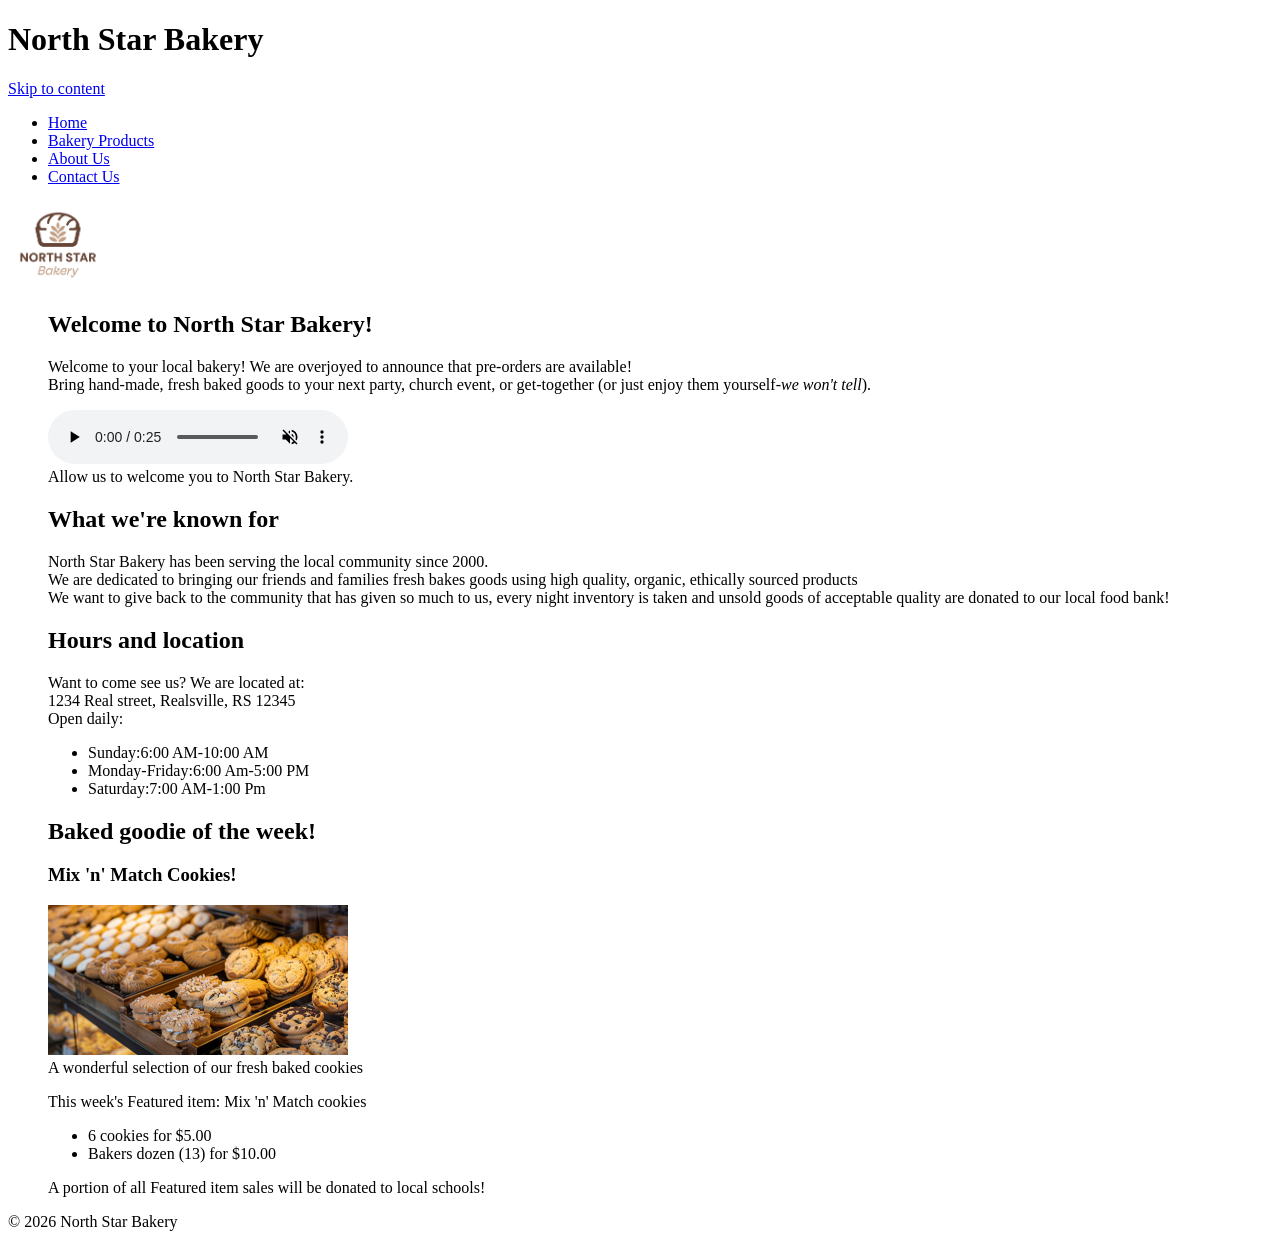
==== index.html @ c35b5615 "completed contact.html, test links" ====
<!DOCTYPE html>
<html lang="eng">
    <head>
        <meta charset="UTF-8">
        <meta name="viewport" content="width-device-width" initial-scale="1.0">
        <title>North Star Bakery</title>
    </head>
    <body>
        <header>
            <h1>North Star Bakery</h1>
            <a href="#main-content">Skip to content</a>
            <nav aria-label="primary">
                <ul>
                    <li><a href="index.html" aria-current="page">Home</a></li>
                    <li><a href="products.html">Bakery Products</a></li>
                    <li><a href="about.html">About Us</a></li>
                    <li><a href="contact.html">Contact Us</a></li>
                </ul>
            </nav>
        </header>
        <main id="main-content">
            <img src="images/bakery-logo_c.png" width="100" height="auto">
            <!--logo-->
            <figure>
                <h2>Welcome to North Star Bakery!</h2>
                <!--welcome message-->
                    <p> Welcome to your local bakery! We are overjoyed to announce that pre-orders are available!<br>
                        Bring hand-made, fresh baked goods to your next party, church event, or get-together (or just enjoy them yourself-<em>we won't tell</em>).</p>
                    <audio src="media/bakery-welcome_c.mp3" controls muted>
                        Your browser can not play this audio
                        <!--audio welcome message and fallback text-->
                    </audio>
                    <figcaption>Allow us to welcome you to North Star Bakery.</figcaption>
            </figure>
            <figure>
                <h2>What we're known for</h2>
                <!--"what we're known for" summary-->
                    <p>North Star Bakery has been serving the local community since 2000.<br>
                    We are dedicated to bringing our friends and families fresh bakes goods using high quality, organic, ethically sourced products<br>
                    We want to give back to the community that has given so much to us, every night inventory is taken and unsold goods of acceptable quality are donated to our local food bank!<br>
                    </p>
            </figure>
            <figure>
            <h2>Hours and location</h2>
            <!--hours and location snippet-->
            <p>Want to come see us? We are located at:<br>
            1234 Real street, Realsville, RS 12345<br>
            Open daily:<br>
            <ul>
                <li>Sunday:6:00 AM-10:00 AM</li>
                <li>Monday-Friday:6:00 Am-5:00 PM</li>
                <li>Saturday:7:00 AM-1:00 Pm</li>
            </ul>
            </p>
            </figure>
            <figure>
            <h2>Baked goodie of the week!</h2>
            <!--featured item of the week-->
            <h3>Mix 'n' Match Cookies!</h3>
            <picture>
                <source srcset="images/bakery-feature-large_c.png" media="(min-width:700px)">
                <img src="images/bakery-feature-small_c.png" width="300" height="auto" alt="rows of various cookies in a display case">
                <!--responsive featured image with <picture> element-->
            </picture>
            <figcaption>A wonderful selection of our fresh baked cookies</figcaption>
            <p>This week's Featured item: Mix 'n' Match cookies
                <ul>
                    <li>6 cookies for $5.00</li>
                    <li>Bakers dozen (13) for $10.00</li>
                </ul>
                A portion of all Featured item sales will be donated to local schools!
            </p>
            </figure>
        </main>
        <footer>
            <p>&copy; 2026 North Star Bakery</p>
        </footer>
    </body>
</html>
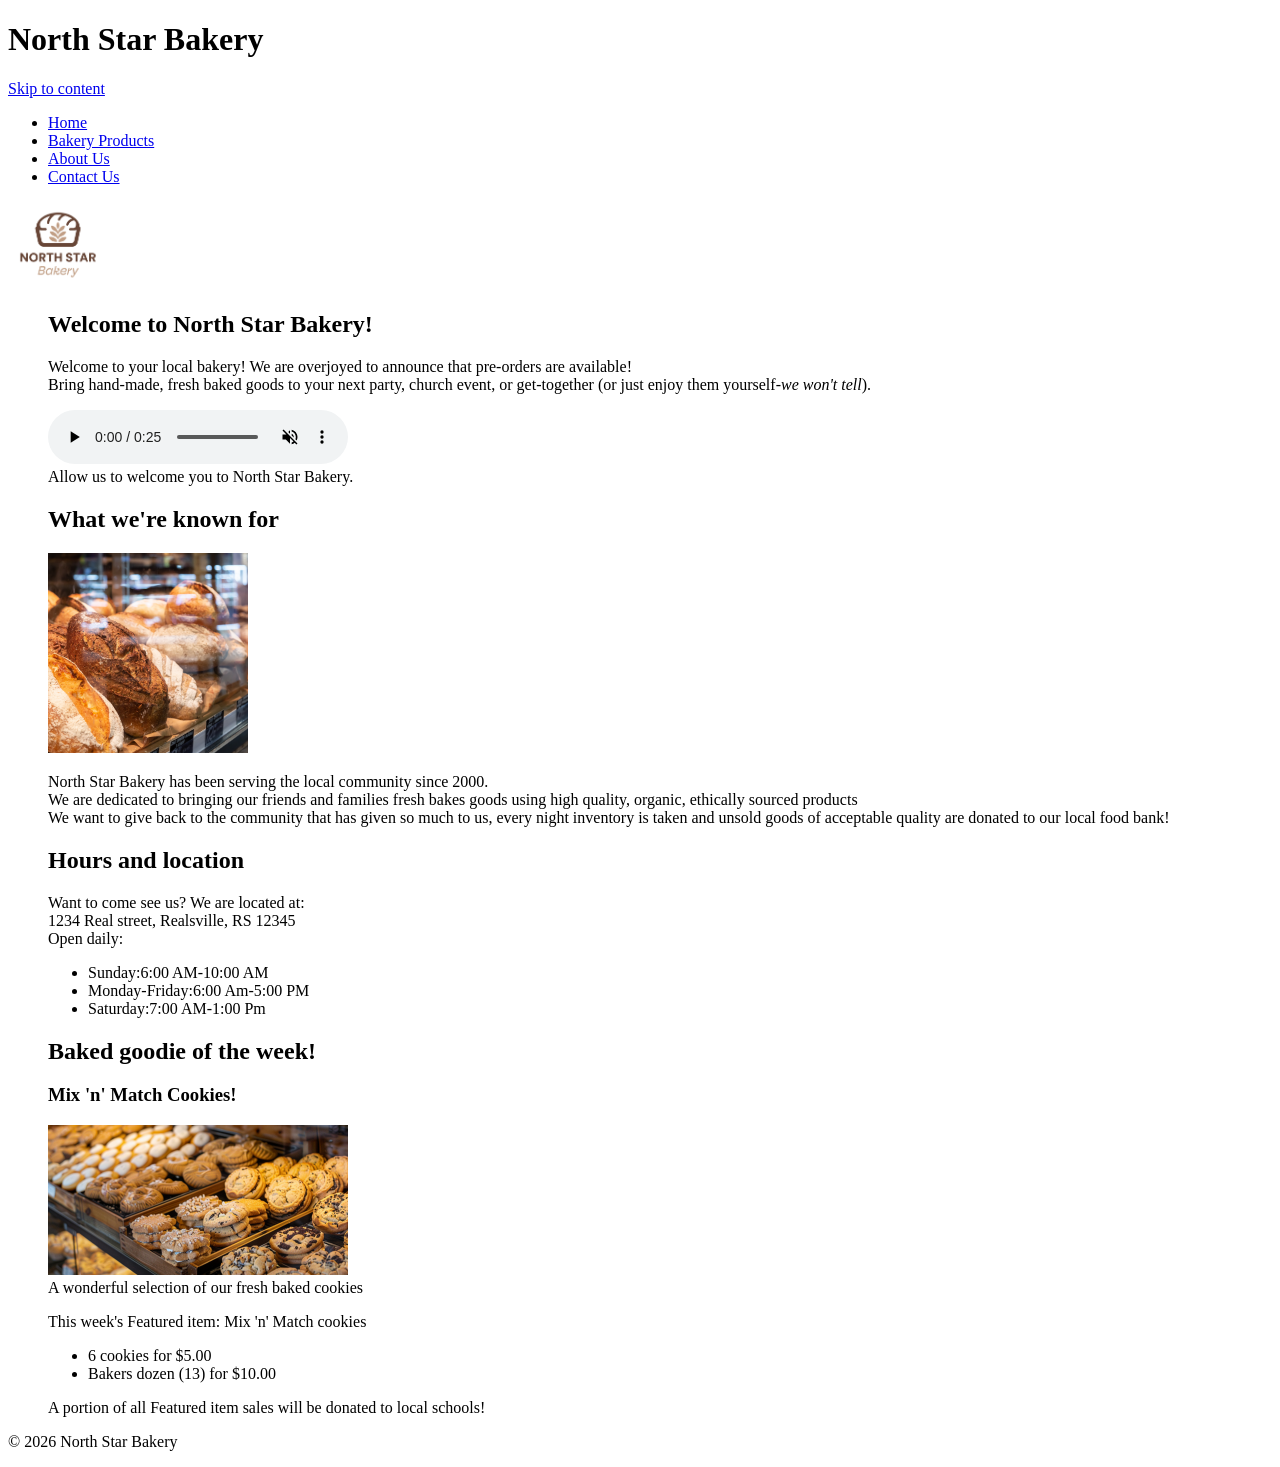
==== commit 47b2662a: "complete website html structure" ====
--- a/index.html
+++ b/index.html
@@ -27,7 +27,7 @@
                     <p> Welcome to your local bakery! We are overjoyed to announce that pre-orders are available!<br>
                         Bring hand-made, fresh baked goods to your next party, church event, or get-together (or just enjoy them yourself-<em>we won't tell</em>).</p>
                     <audio src="media/bakery-welcome_c.mp3" controls muted>
-                        Your browser can not play this audio
+                        Your browser cannot play this audio
                         <!--audio welcome message and fallback text-->
                     </audio>
                     <figcaption>Allow us to welcome you to North Star Bakery.</figcaption>
@@ -35,41 +35,43 @@
             <figure>
                 <h2>What we're known for</h2>
                 <!--"what we're known for" summary-->
+                <img src="images/bakery-bread_c.png" alt="loaves of bread in a display case" width="200" height="auto">
+                <!--product image-->
                     <p>North Star Bakery has been serving the local community since 2000.<br>
                     We are dedicated to bringing our friends and families fresh bakes goods using high quality, organic, ethically sourced products<br>
                     We want to give back to the community that has given so much to us, every night inventory is taken and unsold goods of acceptable quality are donated to our local food bank!<br>
                     </p>
             </figure>
             <figure>
-            <h2>Hours and location</h2>
-            <!--hours and location snippet-->
-            <p>Want to come see us? We are located at:<br>
-            1234 Real street, Realsville, RS 12345<br>
-            Open daily:<br>
-            <ul>
-                <li>Sunday:6:00 AM-10:00 AM</li>
-                <li>Monday-Friday:6:00 Am-5:00 PM</li>
-                <li>Saturday:7:00 AM-1:00 Pm</li>
-            </ul>
-            </p>
+                <h2>Hours and location</h2>
+                <!--hours and location snippet-->
+                <p>Want to come see us? We are located at:<br>
+                1234 Real street, Realsville, RS 12345<br>
+                Open daily:<br>
+                <ul>
+                    <li>Sunday:6:00 AM-10:00 AM</li>
+                    <li>Monday-Friday:6:00 Am-5:00 PM</li>
+                    <li>Saturday:7:00 AM-1:00 Pm</li>
+                </ul>
+                </p>
             </figure>
             <figure>
-            <h2>Baked goodie of the week!</h2>
-            <!--featured item of the week-->
-            <h3>Mix 'n' Match Cookies!</h3>
-            <picture>
-                <source srcset="images/bakery-feature-large_c.png" media="(min-width:700px)">
-                <img src="images/bakery-feature-small_c.png" width="300" height="auto" alt="rows of various cookies in a display case">
-                <!--responsive featured image with <picture> element-->
-            </picture>
-            <figcaption>A wonderful selection of our fresh baked cookies</figcaption>
-            <p>This week's Featured item: Mix 'n' Match cookies
-                <ul>
-                    <li>6 cookies for $5.00</li>
-                    <li>Bakers dozen (13) for $10.00</li>
-                </ul>
-                A portion of all Featured item sales will be donated to local schools!
-            </p>
+                <h2>Baked goodie of the week!</h2>
+                <!--featured item of the week-->
+                    <h3>Mix 'n' Match Cookies!</h3>
+                        <picture>
+                        <source srcset="images/bakery-feature-large_c.png" media="(min-width:700px)">
+                        <img src="images/bakery-feature-small_c.png" width="300" height="auto" alt="rows of various cookies in a display case">
+                        <!--responsive featured image with <picture> element-->
+                        </picture>
+                        <figcaption>A wonderful selection of our fresh baked cookies</figcaption>
+                        <p>This week's Featured item: Mix 'n' Match cookies
+                        <ul>
+                           <li>6 cookies for $5.00</li>
+                            <li>Bakers dozen (13) for $10.00</li>
+                        </ul>
+                        A portion of all Featured item sales will be donated to local schools!
+                        </p>
             </figure>
         </main>
         <footer>
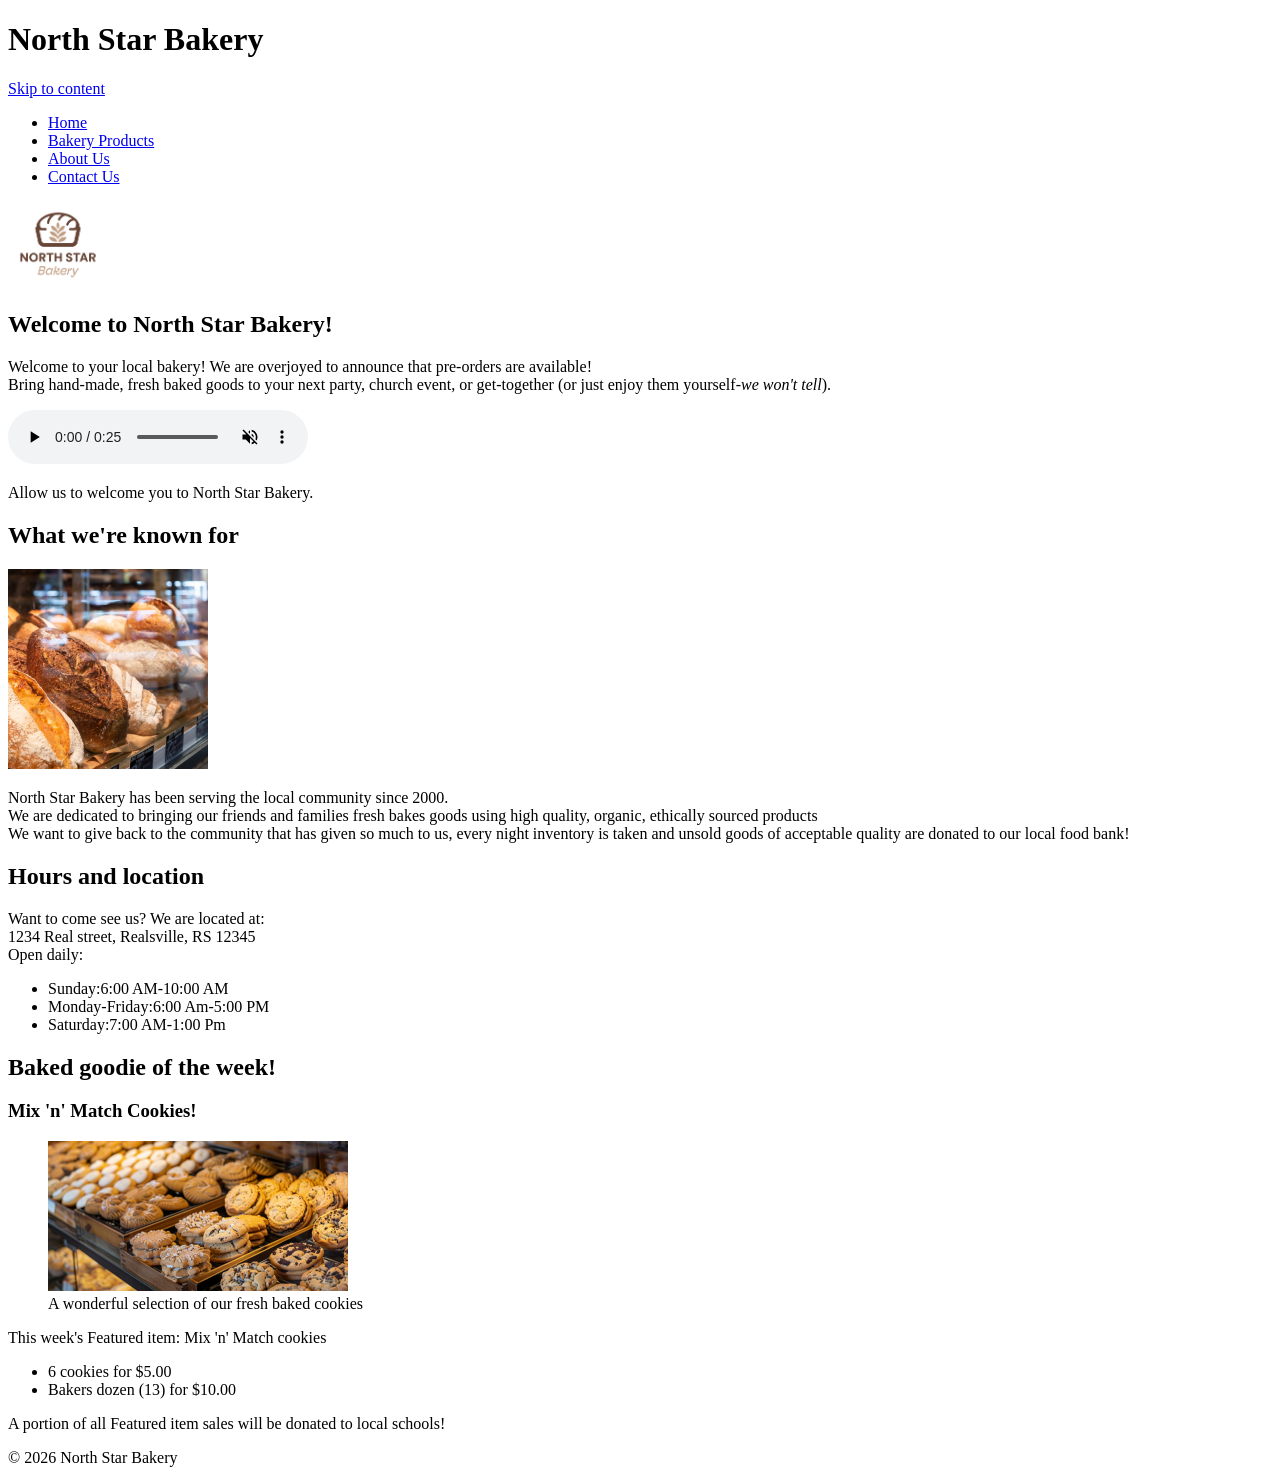
==== commit f01624d0: "correct figure to section in vast majority of instances, fix figure placement and remove figcaption " ====
--- a/index.html
+++ b/index.html
@@ -21,7 +21,7 @@
         <main id="main-content">
             <img src="images/bakery-logo_c.png" width="100" height="auto">
             <!--logo-->
-            <figure>
+            <section>
                 <h2>Welcome to North Star Bakery!</h2>
                 <!--welcome message-->
                     <p> Welcome to your local bakery! We are overjoyed to announce that pre-orders are available!<br>
@@ -30,9 +30,9 @@
                         Your browser cannot play this audio
                         <!--audio welcome message and fallback text-->
                     </audio>
-                    <figcaption>Allow us to welcome you to North Star Bakery.</figcaption>
-            </figure>
-            <figure>
+                    <p>Allow us to welcome you to North Star Bakery.</p>
+            </section>
+            <section>
                 <h2>What we're known for</h2>
                 <!--"what we're known for" summary-->
                 <img src="images/bakery-bread_c.png" alt="loaves of bread in a display case" width="200" height="auto">
@@ -41,8 +41,8 @@
                     We are dedicated to bringing our friends and families fresh bakes goods using high quality, organic, ethically sourced products<br>
                     We want to give back to the community that has given so much to us, every night inventory is taken and unsold goods of acceptable quality are donated to our local food bank!<br>
                     </p>
-            </figure>
-            <figure>
+            </section>
+            <section>
                 <h2>Hours and location</h2>
                 <!--hours and location snippet-->
                 <p>Want to come see us? We are located at:<br>
@@ -54,25 +54,26 @@
                     <li>Saturday:7:00 AM-1:00 Pm</li>
                 </ul>
                 </p>
-            </figure>
-            <figure>
+            </section>
+            <section>
                 <h2>Baked goodie of the week!</h2>
                 <!--featured item of the week-->
                     <h3>Mix 'n' Match Cookies!</h3>
+                    <figure>
                         <picture>
-                        <source srcset="images/bakery-feature-large_c.png" media="(min-width:700px)">
-                        <img src="images/bakery-feature-small_c.png" width="300" height="auto" alt="rows of various cookies in a display case">
-                        <!--responsive featured image with <picture> element-->
-                        </picture>
+                            <source srcset="images/bakery-feature-large_c.png" media="(min-width:700px)">
+                            <img src="images/bakery-feature-small_c.png" width="300" height="auto" alt="rows of various cookies in a display case">
+                            <!--responsive featured image with <picture> element-->
+                            </picture>
                         <figcaption>A wonderful selection of our fresh baked cookies</figcaption>
-                        <p>This week's Featured item: Mix 'n' Match cookies
+                    </figure>
+                        <p>This week's Featured item: Mix 'n' Match cookies</p>
                         <ul>
                            <li>6 cookies for $5.00</li>
                             <li>Bakers dozen (13) for $10.00</li>
                         </ul>
-                        A portion of all Featured item sales will be donated to local schools!
-                        </p>
-            </figure>
+                        <p>A portion of all Featured item sales will be donated to local schools!</p>
+            </section>
         </main>
         <footer>
             <p>&copy; 2026 North Star Bakery</p>
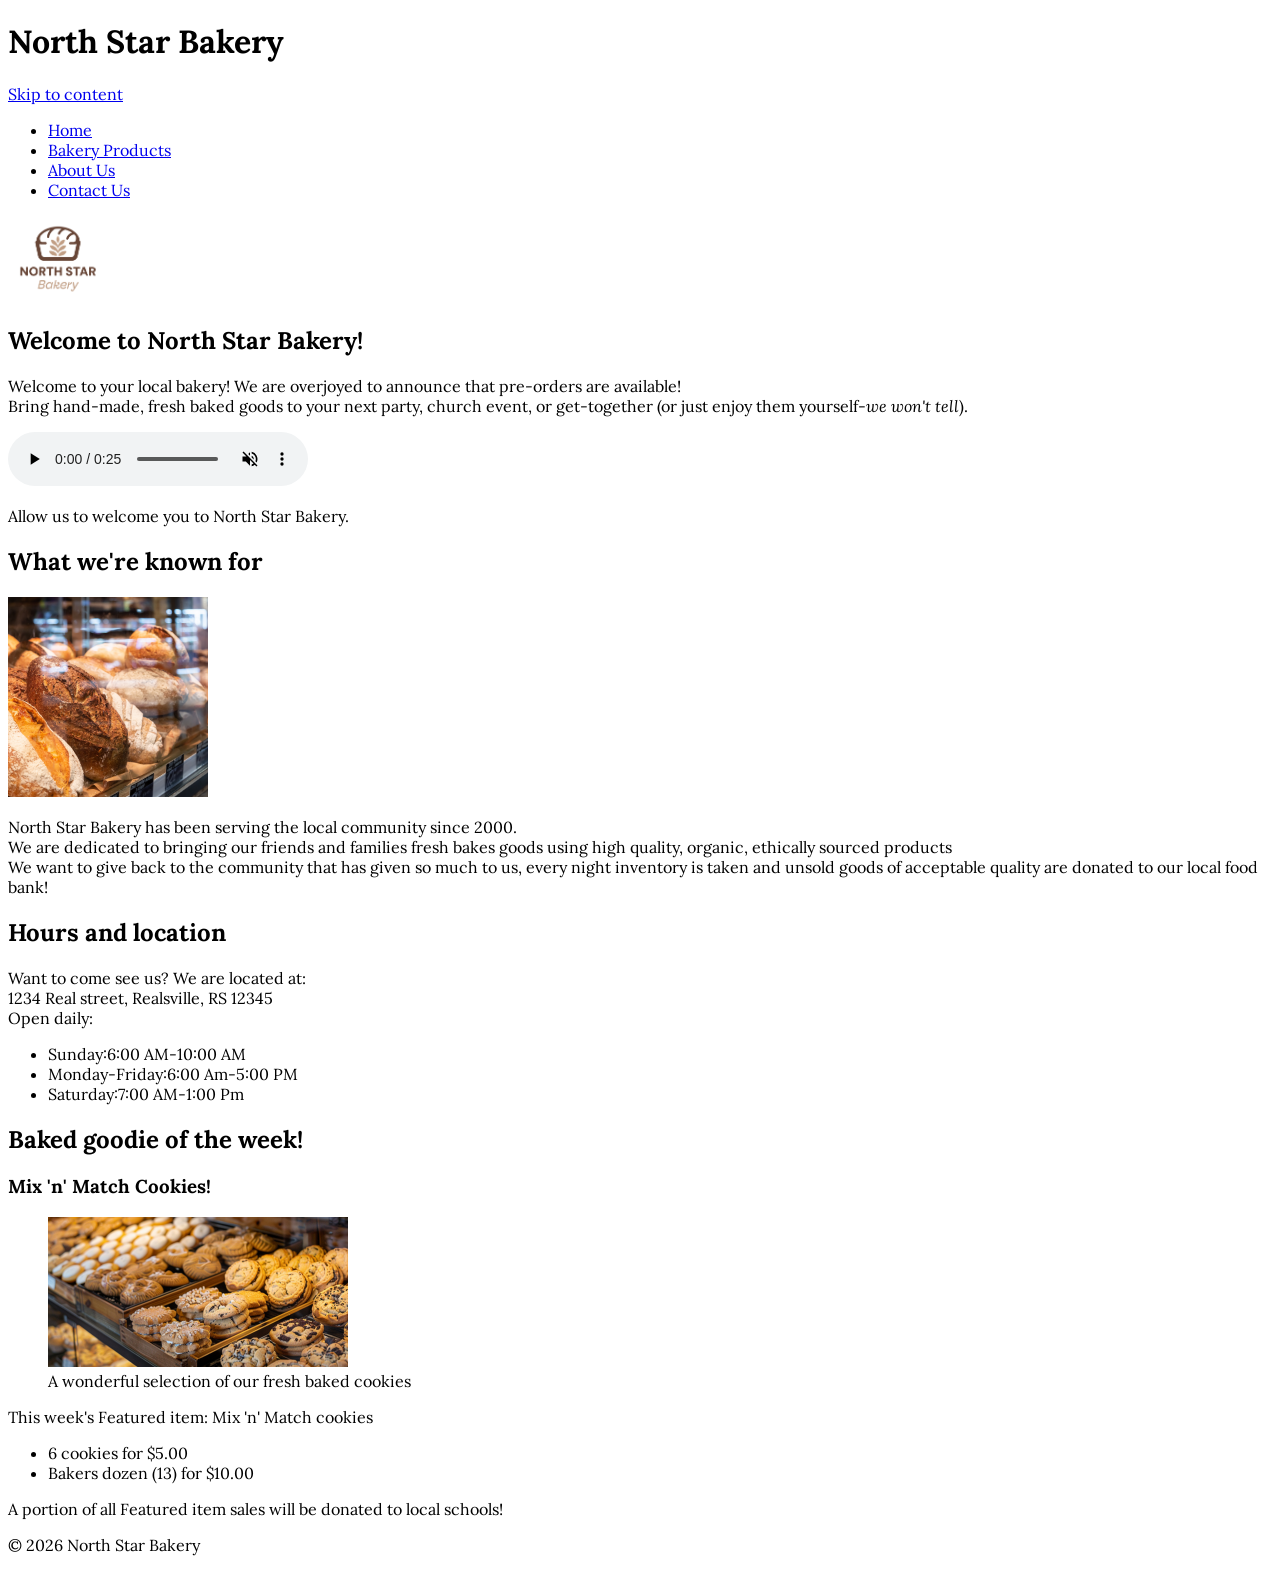
==== commit 68472c9e: "update font styles for body and headers" ====
--- a/index.html
+++ b/index.html
@@ -2,8 +2,13 @@
 <html lang="eng">
     <head>
         <meta charset="UTF-8">
-        <meta name="viewport" content="width-device-width" initial-scale="1.0">
+        <meta name="viewport" content="width=device-width", initial-scale="1.0">
         <title>North Star Bakery</title>
+        <link rel="preconnect" href="https://fonts.googleapis.com">
+        <link rel="preconnect" href="https://fonts.gstatic.com" crossorigin>
+        <link href="https://fonts.googleapis.com/css2?family=Lora:ital,wght@0,400..700;1,400..700&display=swap" rel="stylesheet">
+
+        <link rel="stylesheet" href="css/styles.css">
     </head>
     <body>
         <header>
--- a/css/styles.css
+++ b/css/styles.css
@@ -0,0 +1,11 @@
+*,
+*::before,
+*::after {
+box-sizing: border-box;
+}
+body{
+    font-family: Georgia, "lora", serif;
+}
+h1, h2, h3 {
+    font-family: "lora", Georgia, serif;
+}
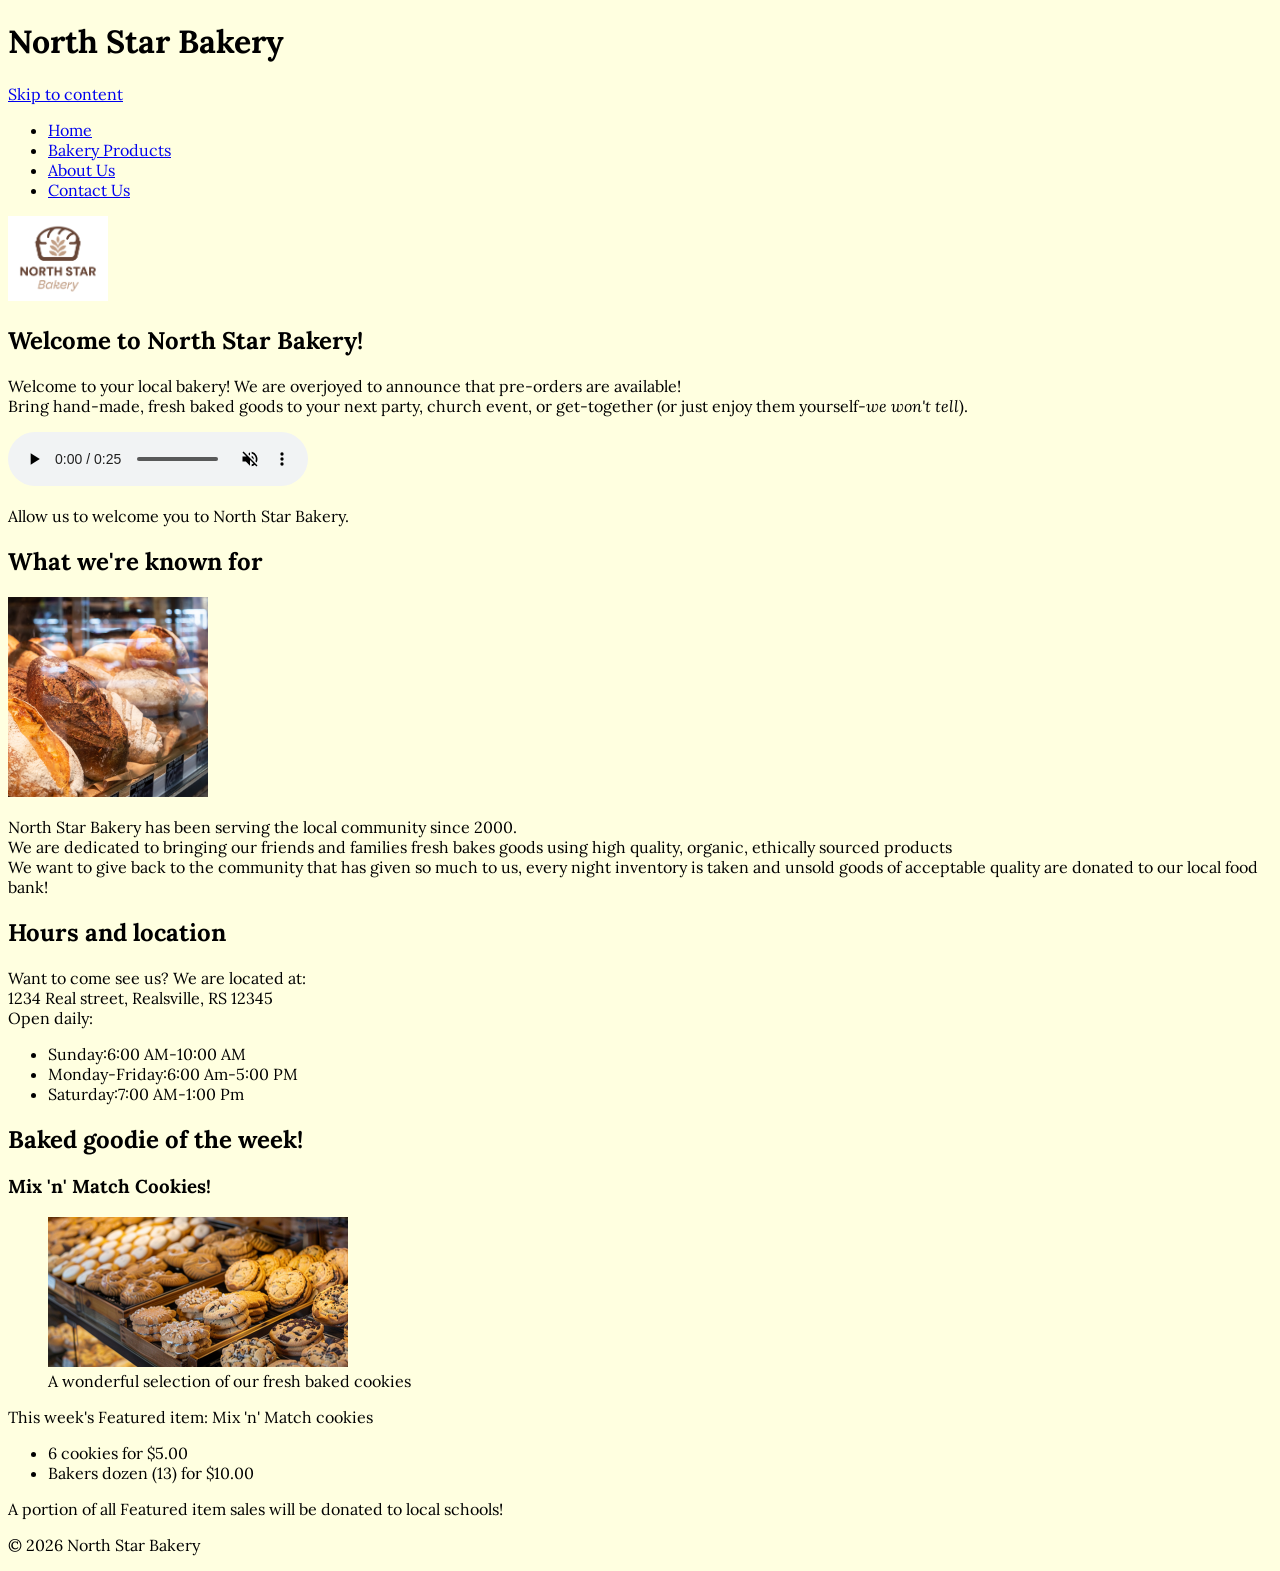
==== commit dceede8e: "fix Lora font not appearing" ====
--- a/index.html
+++ b/index.html
@@ -6,8 +6,7 @@
         <title>North Star Bakery</title>
         <link rel="preconnect" href="https://fonts.googleapis.com">
         <link rel="preconnect" href="https://fonts.gstatic.com" crossorigin>
-        <link href="https://fonts.googleapis.com/css2?family=Lora:ital,wght@0,400..700;1,400..700&display=swap" rel="stylesheet">
-
+        <link href="https://fonts.googleapis.com/css2?family=Lora:wght@400;500;600;700&display=swap" rel="stylesheet">
         <link rel="stylesheet" href="css/styles.css">
     </head>
     <body>
--- a/css/styles.css
+++ b/css/styles.css
@@ -2,6 +2,9 @@
 *::before,
 *::after {
 box-sizing: border-box;
+}
+body {
+    background-color:lightyellow
 }
 body{
     font-family: Georgia, "lora", serif;
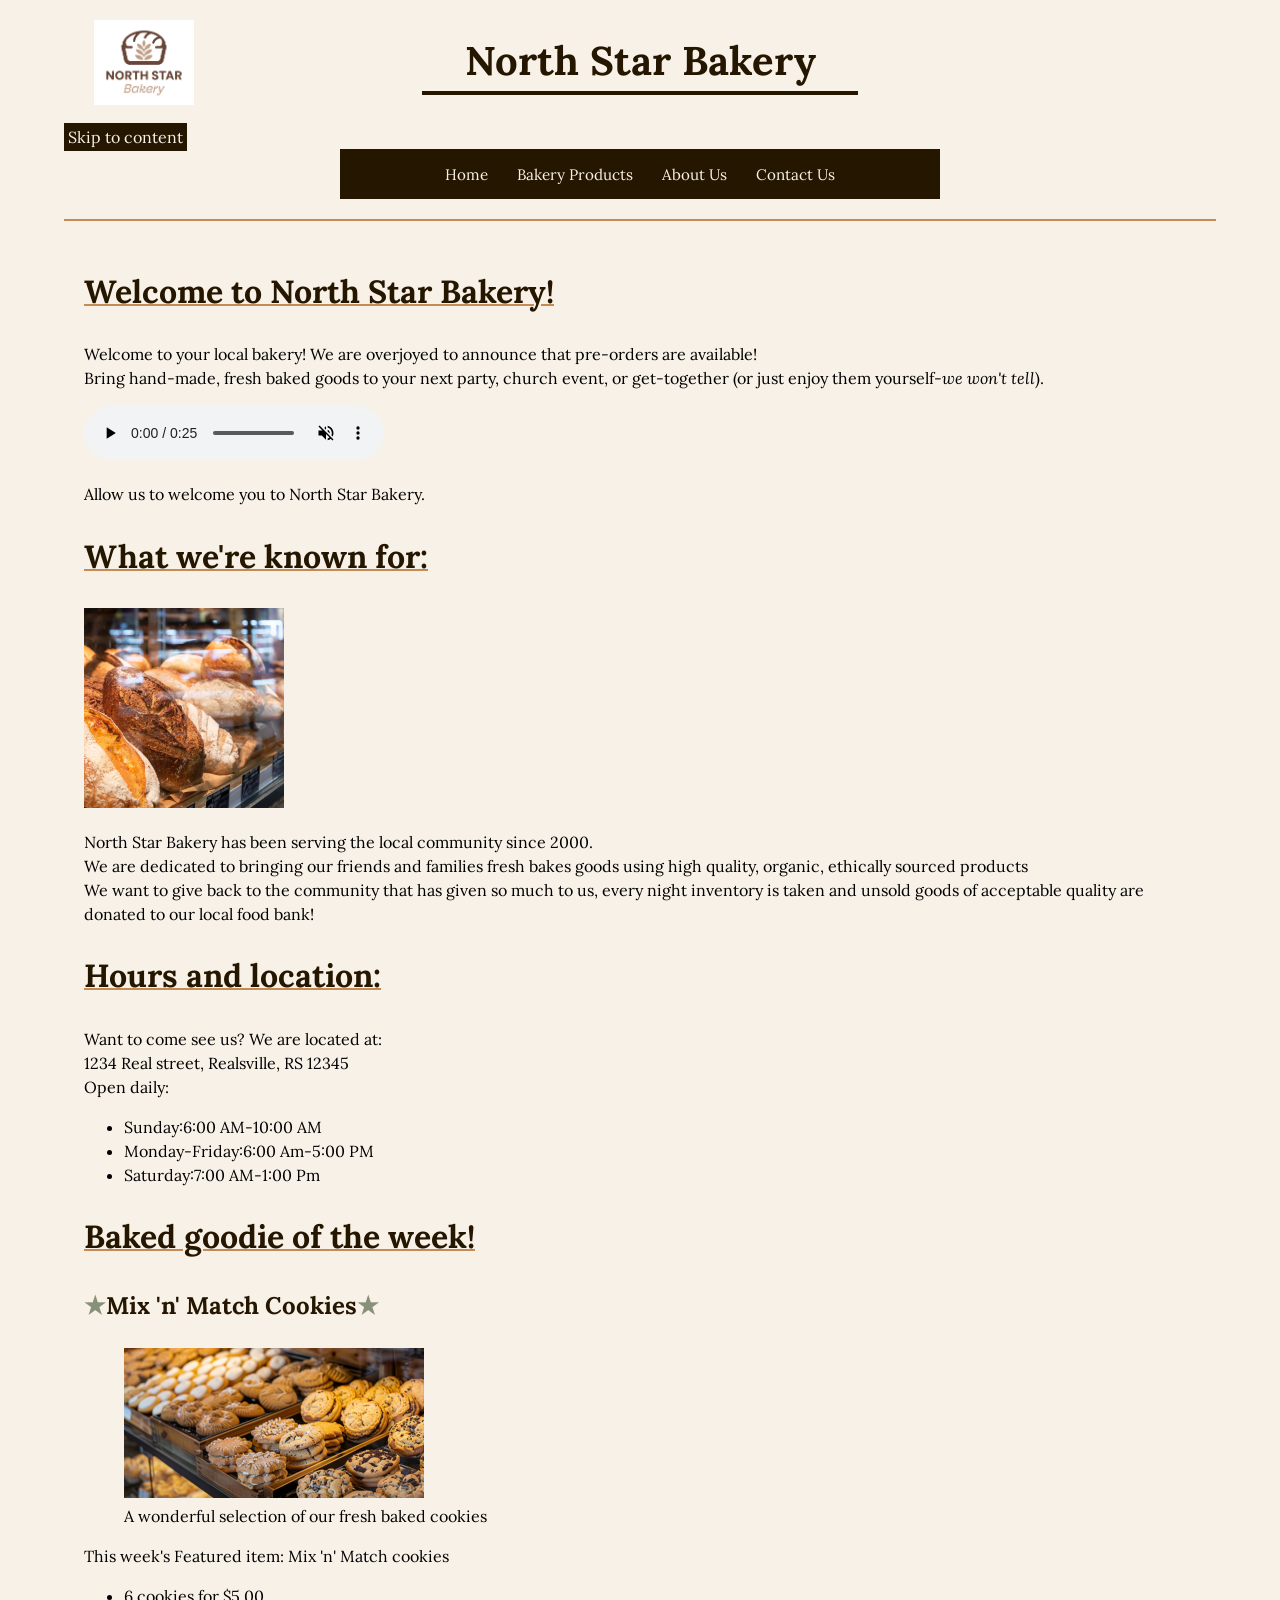
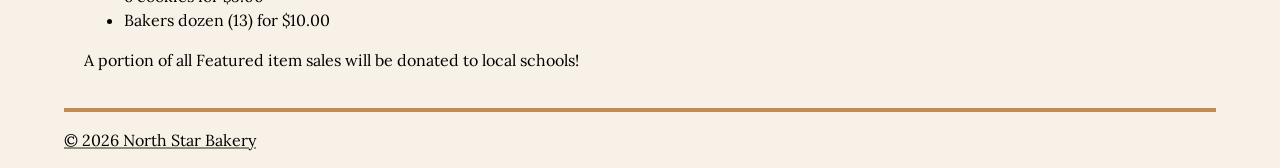
==== commit f5c0a6fa: "finish styles.css page, update html to include class elements" ====
--- a/index.html
+++ b/index.html
@@ -10,10 +10,15 @@
         <link rel="stylesheet" href="css/styles.css">
     </head>
     <body>
+        <div class="container">
         <header>
-            <h1>North Star Bakery</h1>
-            <a href="#main-content">Skip to content</a>
-            <nav aria-label="primary">
+            <section class="header">
+                <img src="images/bakery-logo_c.png" width="100" height="auto" alt="North Star Bakery logo">
+                <!--logo-->
+                <h1>North Star Bakery</h1>
+            </section>
+            <a href="#main-content" class="mc-link">Skip to content</a>
+            <nav class="nav-link" aria-label="primary">
                 <ul>
                     <li><a href="index.html" aria-current="page">Home</a></li>
                     <li><a href="products.html">Bakery Products</a></li>
@@ -23,8 +28,6 @@
             </nav>
         </header>
         <main id="main-content">
-            <img src="images/bakery-logo_c.png" width="100" height="auto">
-            <!--logo-->
             <section>
                 <h2>Welcome to North Star Bakery!</h2>
                 <!--welcome message-->
@@ -37,7 +40,7 @@
                     <p>Allow us to welcome you to North Star Bakery.</p>
             </section>
             <section>
-                <h2>What we're known for</h2>
+                <h2>What we're known for:</h2>
                 <!--"what we're known for" summary-->
                 <img src="images/bakery-bread_c.png" alt="loaves of bread in a display case" width="200" height="auto">
                 <!--product image-->
@@ -47,7 +50,7 @@
                     </p>
             </section>
             <section>
-                <h2>Hours and location</h2>
+                <h2>Hours and location:</h2>
                 <!--hours and location snippet-->
                 <p>Want to come see us? We are located at:<br>
                 1234 Real street, Realsville, RS 12345<br>
@@ -62,7 +65,7 @@
             <section>
                 <h2>Baked goodie of the week!</h2>
                 <!--featured item of the week-->
-                    <h3>Mix 'n' Match Cookies!</h3>
+                    <h3 class="featured-item">Mix 'n' Match Cookies</h3>
                     <figure>
                         <picture>
                             <source srcset="images/bakery-feature-large_c.png" media="(min-width:700px)">
@@ -82,5 +85,6 @@
         <footer>
             <p>&copy; 2026 North Star Bakery</p>
         </footer>
+        </div>
     </body>
 </html>
--- a/css/styles.css
+++ b/css/styles.css
@@ -1,14 +1,209 @@
+/*500px breaking point for nav links*/
+/*element selectors*/
 *,
 *::before,
 *::after {
 box-sizing: border-box;
 }
+:root {
+    --cream: #f8f1e7;
+    --darkbrown: rgb(37, 22, 0);
+    --carmel: #c58b55;
+    --sagegreen: #879078;
+}
 body {
-    background-color:lightyellow
+    margin: 0;
+    background-color: var(--cream);
 }
 body{
     font-family: Georgia, "lora", serif;
+    font-size: 1rem;
+    line-height: 1.5;
+}
+main {
+    width: 100%;
+    max-width: 1100px;
+    margin: 0;
+    padding: 20px;
 }
 h1, h2, h3 {
     font-family: "lora", Georgia, serif;
-}+}
+h1, h2, h3 {
+    color: var(--darkbrown);
+}
+h1 {
+    display: flex;
+    justify-content: center;
+    align-items: center;
+    Border-bottom: 4px solid var(--darkbrown);
+    font-size: 1.75rem;
+}
+h2 {
+    text-decoration: underline 2px var(--carmel);
+    font-size: 1.5rem;
+}
+h3 {
+    text-decoration: underline 2px var(--sagegreen);
+    font-size: 1.25rem;
+}
+input:required {
+    background-color: #C18A45;
+}
+textarea:required {
+    background-color: #C18A45;
+}
+header {
+    border-bottom: 2px solid var(--carmel);
+}
+footer {
+    border-top: 4px solid var(--carmel);
+    text-decoration: underline 2px var(--sagegreen) 
+}
+a {
+    text-decoration: none;
+    color: #702d3b;
+}
+a:hover,
+a:focus-visible {
+    border: 2px solid #702d3b;
+    background-color: #702d3b;
+    color: var(--cream);
+    transition: background-color 0.2s, color 0.2s;
+}
+img {
+    max-width: 100%;
+    height: auto;
+}
+label {
+    font-size: 1rem;
+}
+@media (min-width: 550px) {
+    h1 {
+        font-size: 2.5rem;
+    }
+    h2 {
+        font-size: 2rem;
+    }
+    h3 {
+        font-size: 1.5rem;
+    }
+    .nav-link a {
+        font-size: 1rem;
+    }
+}
+
+/*class selectors*/
+.container {
+    max-width: 1200px;
+    width: 90%;
+    margin:0 auto;
+}
+.nav-link {
+    display:flex;
+    justify-content: center;
+}
+.nav-link ul{
+    display: flex;
+    flex-direction: column;
+    justify-content: center;
+    align-items: center;
+    gap:15px;
+    list-style: none;
+    border: 1px solid var(--darkbrown);
+    background-color: var(--darkbrown);
+    width: 90%;
+    max-width: 600px;
+    height: auto;
+    margin: 0 0 20px 0;
+    padding: 15px;
+}
+.nav-link a{
+    font-size: 0.95rem;
+    text-decoration: none;
+    color: var(--cream);
+    border: 2px solid var(--darkbrown);
+    background-color: var(--darkbrown);
+    transition: background-color 0.2s, color 0.2s;
+}
+@media (min-width: 550px) {
+    .nav-link ul{
+        flex-direction: row;
+        gap: 25px;
+        height: 50px;
+        border: 2px solid var(--darkbrown);
+        background-color: var(--darkbrown);
+        transition: background-color 0.2s, color 0.2s;
+    }
+}
+.nav-link a:hover,
+.nav-link a:focus-visible {
+    border: 1px solid var(--cream);
+    background-color: var(--cream);
+    color: var(--darkbrown);
+    transition: background-color 0.2s, color 0.2s;
+}
+.mc-link {
+    text-decoration: none;
+    border: 4px solid var(--darkbrown);
+    background-color: var(--darkbrown);
+    color: var(--cream);
+}
+.mc-link:hover,
+.mc-link:focus-visible {
+    border: 2px solid var(--cream);
+    background-color: var(--cream);
+    color: var(--darkbrown);
+    transition: background-color 0.2s, color 0.2s;
+}
+.header {
+    display: grid;
+    grid-template-columns: 30% 1fr 30%;
+    align-items: center;
+    padding: 20px 30px;
+}
+.header img {
+    grid-column: 1;
+    justify-self: start;
+}
+.header h1 {
+    grid-column: 2;
+    text-align: center;
+    margin: 0;
+}
+.names {
+    text-decoration: underline 2px var(--sagegreen);
+}
+.featured-item {
+    text-decoration: none;
+}
+.featured-item::before {
+    content: "\2605";
+    color: var(--sagegreen);
+}
+.featured-item::after {
+    content: "\2605";
+    color: var(--sagegreen);
+}
+.request-form {
+    border: 4px solid var(--darkbrown);
+    display: grid;
+    grid-template-columns: 0% 1fr 0%;
+}
+.personal-info {
+    border-bottom: 3px dotted var(--darkbrown);
+    grid-column: 2;
+}
+.required-info {
+    text-decoration: underline 2px #702d3b;
+}
+.product-details {
+    grid-column: 2;
+}
+.submit-btn{
+    max-width: 200px;
+    grid-column: 2;
+    padding: 10px 10px;
+    margin: 10px 10px;
+}
+/*ID selectors*/
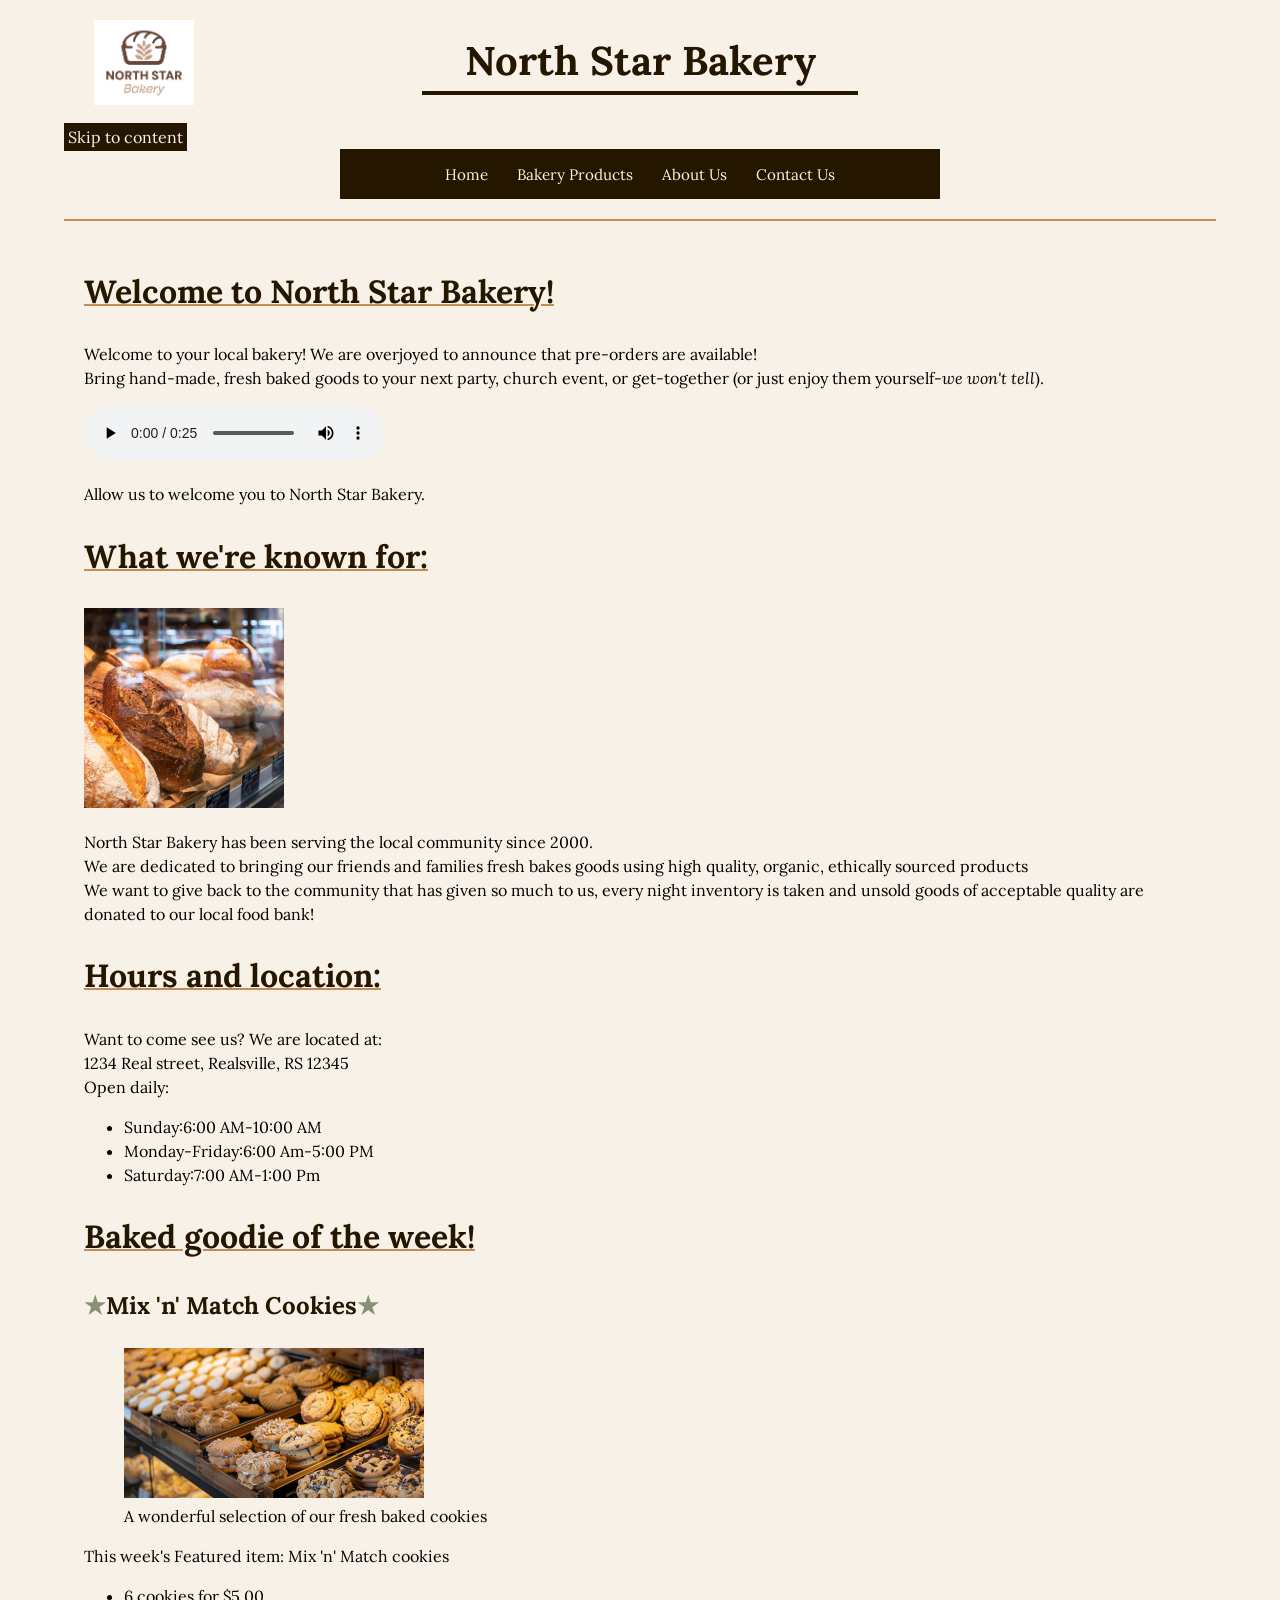
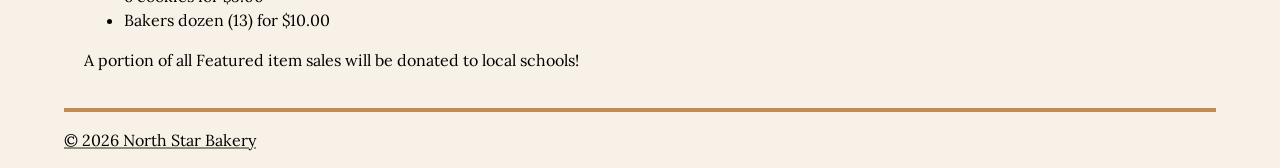
==== commit b306ceb0: "adjust h1 to 2rem, remove muted from welcome audio" ====
--- a/index.html
+++ b/index.html
@@ -33,7 +33,7 @@
                 <!--welcome message-->
                     <p> Welcome to your local bakery! We are overjoyed to announce that pre-orders are available!<br>
                         Bring hand-made, fresh baked goods to your next party, church event, or get-together (or just enjoy them yourself-<em>we won't tell</em>).</p>
-                    <audio src="media/bakery-welcome_c.mp3" controls muted>
+                    <audio src="media/bakery-welcome_c.mp3" controls>
                         Your browser cannot play this audio
                         <!--audio welcome message and fallback text-->
                     </audio>
--- a/css/styles.css
+++ b/css/styles.css
@@ -7,9 +7,10 @@
 }
 :root {
     --cream: #f8f1e7;
-    --darkbrown: rgb(37, 22, 0);
+    --darkbrown: #251600;
     --carmel: #c58b55;
     --sagegreen: #879078;
+    --cranberry: #702d3b;
 }
 body {
     margin: 0;
@@ -37,7 +38,7 @@
     justify-content: center;
     align-items: center;
     Border-bottom: 4px solid var(--darkbrown);
-    font-size: 1.75rem;
+    font-size: 2rem;
 }
 h2 {
     text-decoration: underline 2px var(--carmel);
@@ -48,10 +49,15 @@
     font-size: 1.25rem;
 }
 input:required {
-    background-color: #C18A45;
+    background-color: var(--carmel);
+}
+textarea {
+    display: block;
+    width: 100%;
+    min-width: 0;
 }
 textarea:required {
-    background-color: #C18A45;
+    background-color: var(--carmel);
 }
 header {
     border-bottom: 2px solid var(--carmel);
@@ -62,12 +68,12 @@
 }
 a {
     text-decoration: none;
-    color: #702d3b;
+    color: var(--cranberry);
 }
 a:hover,
 a:focus-visible {
-    border: 2px solid #702d3b;
-    background-color: #702d3b;
+    border: 2px solid var(--cranberry);
+    background-color: var(--cranberry);
     color: var(--cream);
     transition: background-color 0.2s, color 0.2s;
 }
@@ -195,7 +201,7 @@
     grid-column: 2;
 }
 .required-info {
-    text-decoration: underline 2px #702d3b;
+    text-decoration: underline 2px var(--cranberry);
 }
 .product-details {
     grid-column: 2;
@@ -206,4 +212,7 @@
     padding: 10px 10px;
     margin: 10px 10px;
 }
+.required-input:valid {
+    background-color: var(--sagegreen);
+}
 /*ID selectors*/
